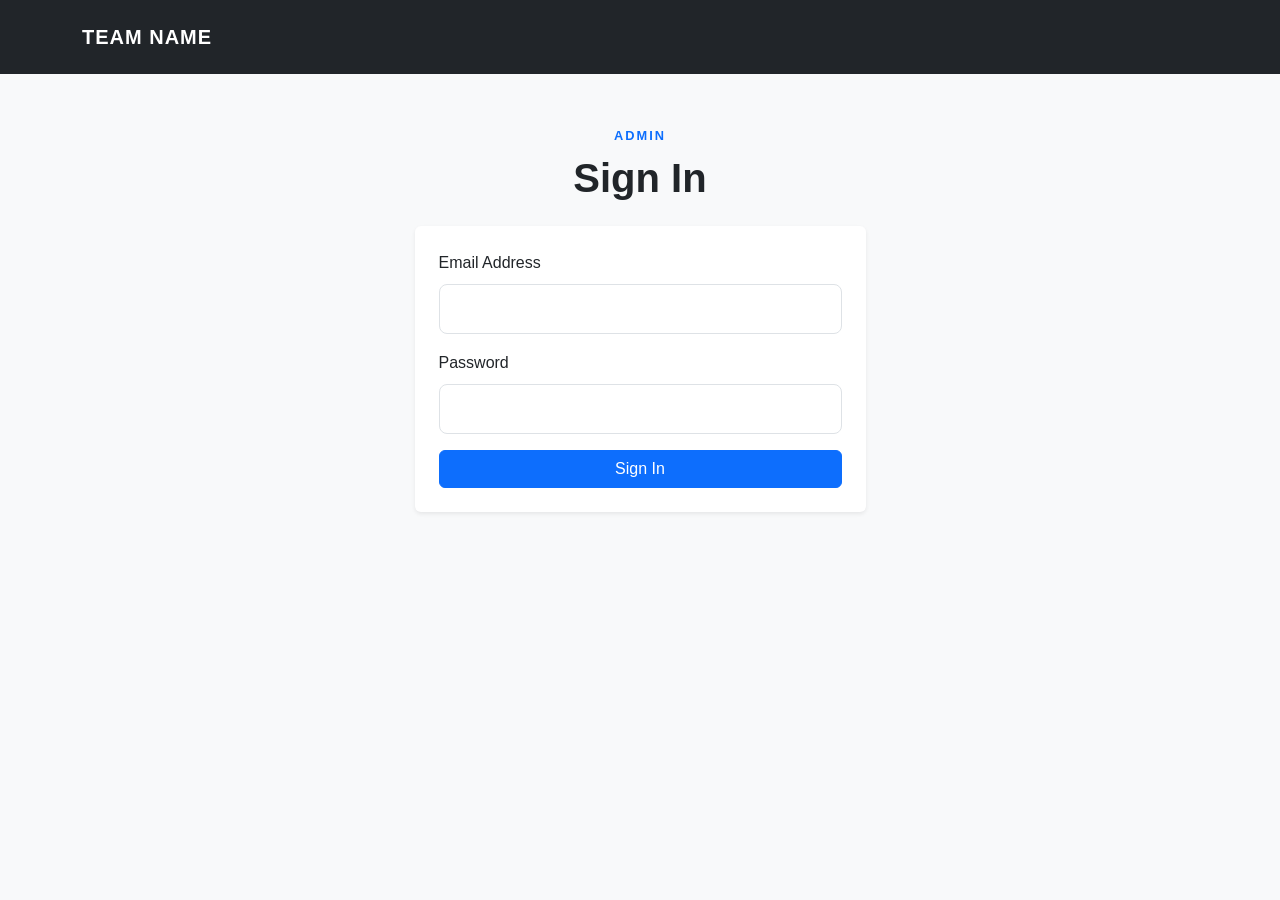
==== admin.html @ ac484128 "Connect the join form to the database and add admin login to review submissions. Co-authored-by: Cur" ====
<!DOCTYPE html>
<html lang="en">
<head>
  <meta charset="UTF-8">
  <meta name="viewport" content="width=device-width, initial-scale=1.0">
  <meta name="robots" content="noindex, nofollow">

  <title>Admin | Team Website</title>

  <!-- Bootstrap -->
  <link
    href="https://cdn.jsdelivr.net/npm/bootstrap@5.3.8/dist/css/bootstrap.min.css"
    rel="stylesheet"
    integrity="sha384-sRIl4kxILFvY47J16cr9ZwB07vP4J8+LH7qKQnuqkuIAvNWLzeN8tE5YBujZqJLB"
    crossorigin="anonymous"
  >

  <!--CSS-->
  <link rel="stylesheet" href="style.css">
</head>

<body class="bg-light">

<!--NAVBAR-->
<nav class="navbar navbar-dark bg-dark">
  <div class="container">

    <a class="navbar-brand fw-bold" href="/">TEAM NAME</a>

    <div id="adminNavInfo" class="d-none">
      <span id="adminEmail" class="text-white-50 me-3 small"></span>
      <button id="logoutButton" class="btn btn-outline-light btn-sm">
        Log Out
      </button>
    </div>

  </div>
</nav>


<!--LOGIN-->
<section id="loginSection" class="py-5 d-none">

  <div class="container">

    <div class="row justify-content-center">

      <div class="col-md-6 col-lg-5">

        <div class="section-heading text-center mb-4">
          <span class="section-label">ADMIN</span>
          <h2>Sign In</h2>
        </div>

        <div class="card shadow-sm border-0">

          <div class="card-body p-4">

            <form id="loginForm">

              <div class="mb-3">
                <label for="loginEmail" class="form-label">Email Address</label>
                <input type="email" class="form-control" id="loginEmail" autocomplete="username" required>
              </div>

              <div class="mb-3">
                <label for="loginPassword" class="form-label">Password</label>
                <input type="password" class="form-control" id="loginPassword" autocomplete="current-password" required>
              </div>

              <button type="submit" class="btn btn-primary w-100">
                Sign In
              </button>

            </form>

            <div id="loginError" class="alert alert-danger mt-3 mb-0 d-none" role="alert"></div>

          </div>

        </div>

      </div>

    </div>

  </div>

</section>


<!--SUBMISSIONS-->
<section id="submissionsSection" class="py-5 d-none">

  <div class="container">

    <div class="section-heading text-center mb-4">
      <span class="section-label">RECRUITMENT</span>
      <h2>Join Form Submissions</h2>
      <p id="submissionCount" class="lead mb-0"></p>
    </div>

    <div id="submissionsError" class="alert alert-danger d-none" role="alert"></div>

    <div class="card shadow-sm border-0">
      <div class="table-responsive">
        <table class="table table-hover align-middle mb-0">
          <thead class="table-dark">
            <tr>
              <th scope="col">Submitted</th>
              <th scope="col">Full Name</th>
              <th scope="col">Email</th>
              <th scope="col">Position / Role</th>
              <th scope="col">Experience</th>
              <th scope="col">Comments</th>
              <th scope="col"></th>
            </tr>
          </thead>
          <tbody id="submissionsBody"></tbody>
        </table>
      </div>
    </div>

    <nav class="d-flex justify-content-center align-items-center gap-3 mt-4">
      <button id="prevPage" class="btn btn-outline-primary" disabled>Previous</button>
      <span id="pageInfo" class="small text-muted"></span>
      <button id="nextPage" class="btn btn-outline-primary" disabled>Next</button>
    </nav>

  </div>

</section>


<!--Custom JavaScript -->
<script src="admin.js"></script>

</body>
</html>
---- style.css ----
/*GENERAL*/

html {
  scroll-behavior: smooth;
}

body {
  font-family: Arial, Helvetica, sans-serif;
  color: #212529;
  line-height: 1.6;
}

section {
  scroll-margin-top: 70px;
}

a {
  text-decoration: none;
}


/*NAVBAR*/

.navbar {
  padding: 1rem 0;
}

.navbar-brand {
  letter-spacing: 1px;
}

.nav-link {
  margin-left: 0.5rem;
  transition: 0.2s ease;
}

.nav-link:hover {
  color: #ffc107 !important;
}


/* HERO*/

.hero-section {
  min-height: 650px;

  background-image:
    linear-gradient(
      rgba(0, 0, 0, 0.55),
      rgba(0, 0, 0, 0.65)
    ),
    url("https://images.unsplash.com/photo-1461896836934-ffe607ba8211?auto=format&fit=crop&w=1800&q=80");

  background-size: cover;
  background-position: center;

  display: flex;
  align-items: center;
  justify-content: center;

  position: relative;
}

.hero-content {
  position: relative;
  z-index: 2;
  max-width: 850px;
}

.hero-section h1 {
  text-shadow: 0 3px 10px rgba(0, 0, 0, 0.5);
}

.hero-section .lead {
  font-size: 1.4rem;
}

.hero-buttons .btn {
  margin-bottom: 0.5rem;
}


/*SECTION HEADINGS*/

.section-heading h2 {
  font-size: 2.5rem;
  font-weight: 700;
  margin-bottom: 1rem;
}

.section-label {
  display: inline-block;
  color: #0d6efd;
  font-size: 0.8rem;
  font-weight: 700;
  letter-spacing: 2px;
  margin-bottom: 0.5rem;
}


/*INFO CARDS*/

.info-card {
  background: white;
  border-radius: 15px;
  padding: 2rem;
  height: 100%;

  box-shadow: 0 5px 20px rgba(0, 0, 0, 0.07);

  transition:
    transform 0.2s ease,
    box-shadow 0.2s ease;
}

.info-card:hover {
  transform: translateY(-5px);

  box-shadow:
    0 10px 30px rgba(0, 0, 0, 0.12);
}

.info-icon {
  font-size: 3rem;
  margin-bottom: 1rem;
}


/*NEXT EVENT*/

.next-event-card {
  background: #0d6efd;
  color: white;

  border-radius: 20px;

  padding: 3rem;

  text-align: center;

  box-shadow: 0 10px 30px rgba(13, 110, 253, 0.25);
}

.next-event-card h3 {
  font-size: 2rem;
  margin-bottom: 1rem;
}

.next-event-date {
  font-size: 1.3rem;
  font-weight: 700;
}

.next-event-location {
  opacity: 0.9;
}


/*SCHEDULE*/

.schedule-card {
  height: 100%;

  border: 1px solid #e5e5e5;

  border-radius: 15px;

  padding: 1.5rem;

  background: white;

  transition:
    transform 0.2s ease,
    box-shadow 0.2s ease;
}

.schedule-card:hover {
  transform: translateY(-4px);

  box-shadow:
    0 8px 25px rgba(0, 0, 0, 0.1);
}

.schedule-card.cancelled {
  border: 2px solid #dc3545;
  background: #fff5f5;
}

.schedule-type {
  font-size: 0.75rem;
  font-weight: 700;

  letter-spacing: 1px;

  text-transform: uppercase;

  margin-bottom: 0.5rem;
}

.schedule-date {
  font-size: 1.4rem;
  font-weight: 700;
}

.schedule-location {
  color: #6c757d;
}

.result {
  font-weight: 700;
}


/*FILTER BUTTONS*/

.schedule-filter {
  margin: 0.25rem;
}

.schedule-filter.active {
  background-color: #0d6efd;
  color: white;
}


/*TIMELINE*/

.timeline {
  max-width: 850px;
  margin: 0 auto;

  position: relative;
}

.timeline::before {
  content: "";

  position: absolute;

  left: 80px;

  top: 0;
  bottom: 0;

  width: 3px;

  background: #0d6efd;
}

.timeline-item {
  position: relative;

  display: grid;

  grid-template-columns: 140px 1fr;

  gap: 2rem;

  margin-bottom: 3rem;
}

.timeline-year {
  font-size: 1.4rem;

  font-weight: 700;

  color: #0d6efd;

  text-align: right;
}

.timeline-content {
  background: white;

  padding: 1.5rem;

  border-radius: 12px;

  box-shadow: 0 5px 20px rgba(0, 0, 0, 0.07);
}


/*ROSTER*/

.person-card {
  height: 100%;

  padding: 2rem;

  border-radius: 15px;

  background: white;

  box-shadow: 0 5px 20px rgba(0, 0, 0, 0.08);

  transition: transform 0.2s ease;
}

.person-card:hover {
  transform: translateY(-5px);
}

.person-avatar {
  width: 100px;
  height: 100px;

  margin: 0 auto 1.5rem;

  display: flex;
  align-items: center;
  justify-content: center;

  border-radius: 50%;

  background: #e9f2ff;

  font-size: 3rem;
}


/*MEDIA*/

.media-card {
  background: white;

  border-radius: 15px;

  padding: 3rem;

  text-align: center;

  height: 100%;

  box-shadow: 0 5px 20px rgba(0, 0, 0, 0.07);

  transition: transform 0.2s ease;
}

.media-card:hover {
  transform: translateY(-5px);
}

.media-icon {
  font-size: 4rem;

  margin-bottom: 1rem;
}


/*CONTACT*/

.contact-buttons .btn {
  margin-bottom: 0.5rem;
}


/*FOOTER*/

footer {
  margin-top: 0;
}

.footer-link {
  color: white;

  margin-left: 1rem;

  transition: color 0.2s ease;
}

.footer-link:hover {
  color: #ffc107;
}


/*FORM*/

.form-control,
.form-select {
  padding: 0.75rem;

  border-radius: 8px;
}

.form-control:focus,
.form-select:focus {
  border-color: #0d6efd;

  box-shadow:
    0 0 0 0.2rem rgba(13, 110, 253, 0.15);
}


/*MOBILE*/

@media (max-width: 768px) {

  .hero-section {
    min-height: 550px;
  }

  .hero-section h1 {
    font-size: 2.8rem;
  }

  .hero-section .lead {
    font-size: 1.1rem;
  }

  .section-heading h2 {
    font-size: 2rem;
  }

  .next-event-card {
    padding: 2rem 1.25rem;
  }

  .timeline::before {
    left: 20px;
  }

  .timeline-item {
    display: block;

    padding-left: 55px;

    margin-bottom: 2rem;
  }

  .timeline-year {
    text-align: left;

    margin-bottom: 0.75rem;
  }

  .timeline-content {
    padding: 1.25rem;
  }

  .footer-link {
    margin-left: 0;
    margin-right: 1rem;
  }

}


/*SMALL PHONES*/

@media (max-width: 576px) {

  .hero-section {
    min-height: 500px;
  }

  .hero-section h1 {
    font-size: 2.3rem;
  }

  .hero-buttons .btn {
    width: 100%;
  }

  .info-card,
  .media-card {
    padding: 1.5rem;
  }

}
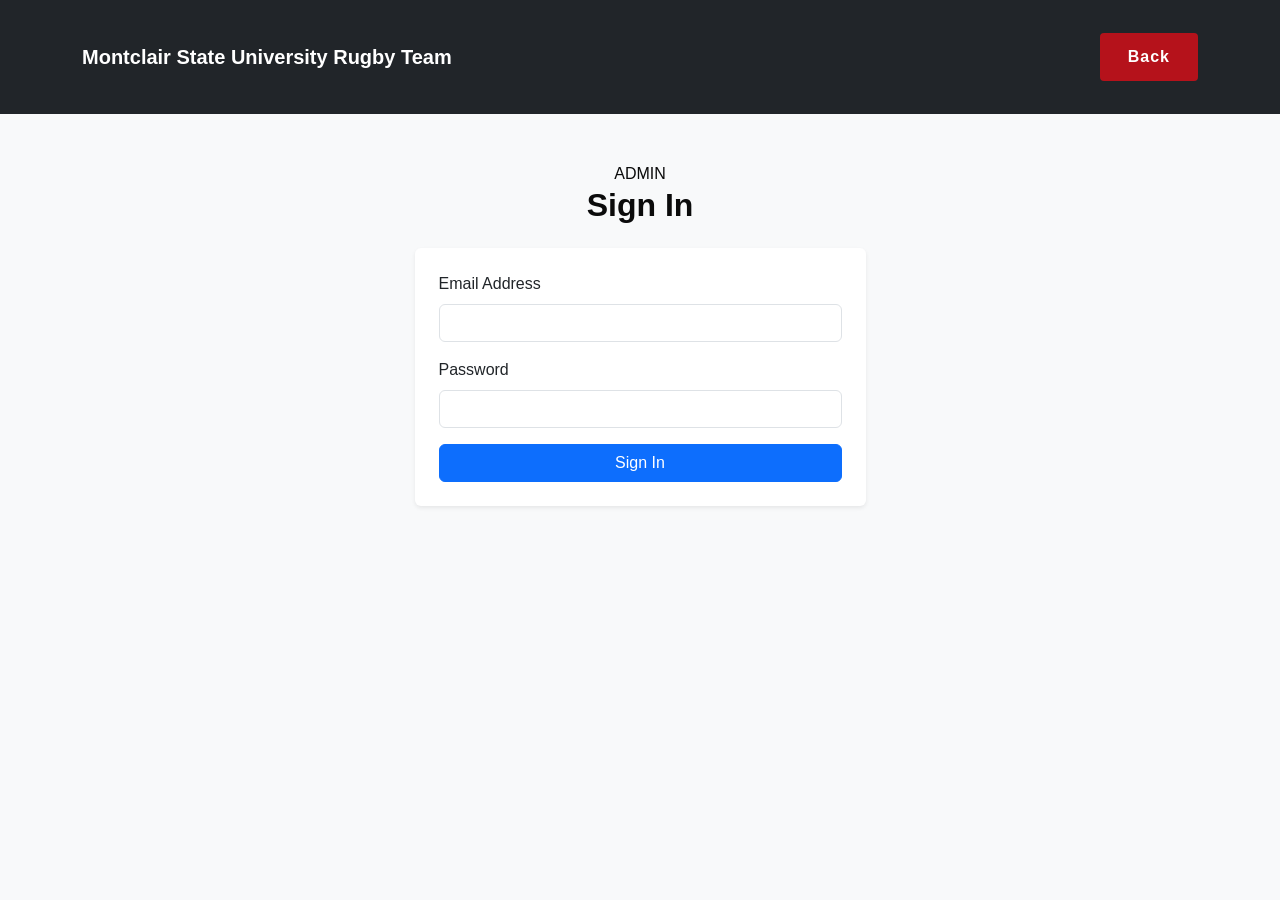
==== commit d2580d89: "Brand the site as Montclair State Rugby and add admin schedule, staff, and season records. Co-author" ====
--- a/admin.html
+++ b/admin.html
@@ -5,7 +5,9 @@
   <meta name="viewport" content="width=device-width, initial-scale=1.0">
   <meta name="robots" content="noindex, nofollow">
 
-  <title>Admin | Team Website</title>
+  <title>Admin | Montclair State University Rugby Team</title>
+
+  <meta name="csrf-token" content="{{ csrf_token() }}">
 
   <!-- Bootstrap -->
   <link
@@ -22,16 +24,26 @@
 <body class="bg-light">
 
 <!--NAVBAR-->
-<nav class="navbar navbar-dark bg-dark">
+<nav class="navbar navbar-expand-lg navbar-dark bg-dark admin-navbar">
   <div class="container">
 
-    <a class="navbar-brand fw-bold" href="/">TEAM NAME</a>
-
-    <div id="adminNavInfo" class="d-none">
-      <span id="adminEmail" class="text-white-50 me-3 small"></span>
-      <button id="logoutButton" class="btn btn-outline-light btn-sm">
-        Log Out
-      </button>
+    <a class="navbar-brand fw-bold" href="/">Montclair State University Rugby Team</a>
+
+    <div class="ms-auto d-flex align-items-center flex-wrap justify-content-end">
+      <a id="backHomeButton" class="nav-link admin-back-btn d-none" href="/">
+        Back
+      </a>
+
+      <div id="adminNavInfo" class="d-none d-flex align-items-center flex-wrap">
+        <a class="nav-link" href="#admin-schedule">Schedule</a>
+        <a class="nav-link" href="#admin-season-records">Season Records</a>
+        <a class="nav-link" href="#admin-staff">Staff</a>
+        <a class="nav-link" href="#admin-submissions">Join Form Submissions</a>
+        <span id="adminEmail" class="nav-link admin-email"></span>
+        <button id="logoutButton" class="nav-link border-0 bg-transparent" type="button">
+          Log Out
+        </button>
+      </div>
     </div>
 
   </div>
@@ -89,47 +101,286 @@
 </section>
 
 
-<!--SUBMISSIONS-->
-<section id="submissionsSection" class="py-5 d-none">
-
-  <div class="container">
-
-    <div class="section-heading text-center mb-4">
-      <span class="section-label">RECRUITMENT</span>
-      <h2>Join Form Submissions</h2>
-      <p id="submissionCount" class="lead mb-0"></p>
-    </div>
-
-    <div id="submissionsError" class="alert alert-danger d-none" role="alert"></div>
-
-    <div class="card shadow-sm border-0">
-      <div class="table-responsive">
-        <table class="table table-hover align-middle mb-0">
-          <thead class="table-dark">
-            <tr>
-              <th scope="col">Submitted</th>
-              <th scope="col">Full Name</th>
-              <th scope="col">Email</th>
-              <th scope="col">Position / Role</th>
-              <th scope="col">Experience</th>
-              <th scope="col">Comments</th>
-              <th scope="col"></th>
-            </tr>
-          </thead>
-          <tbody id="submissionsBody"></tbody>
-        </table>
-      </div>
-    </div>
-
-    <nav class="d-flex justify-content-center align-items-center gap-3 mt-4">
-      <button id="prevPage" class="btn btn-outline-primary" disabled>Previous</button>
-      <span id="pageInfo" class="small text-muted"></span>
-      <button id="nextPage" class="btn btn-outline-primary" disabled>Next</button>
-    </nav>
-
-  </div>
-
-</section>
+<!--ADMIN DASHBOARD-->
+<div id="adminDashboard" class="d-none">
+
+  <!--SCHEDULE-->
+  <section id="admin-schedule" class="py-5">
+
+    <div class="container">
+
+      <div class="section-heading text-center mb-4">
+        <span class="section-label">TEAM</span>
+        <h2>Schedule</h2>
+        <p class="lead mb-0">Add practices and games for the welcome page.</p>
+      </div>
+
+      <div id="eventsError" class="alert alert-danger d-none" role="alert"></div>
+      <div id="eventsSuccess" class="alert alert-success d-none" role="alert"></div>
+
+      <div class="card shadow-sm border-0 mb-4">
+        <div class="card-body p-4">
+          <h3 class="h5 mb-3" id="eventFormTitle">Add Event</h3>
+          <form id="eventForm">
+            <input type="hidden" id="eventId" value="">
+
+            <div class="row g-3">
+              <div class="col-md-4">
+                <label for="eventType" class="form-label">Type</label>
+                <select class="form-select" id="eventType" required>
+                  <option value="game">Game</option>
+                  <option value="practice">Practice</option>
+                </select>
+              </div>
+
+              <div class="col-md-4" id="homeAwayGroup">
+                <label for="eventHomeAway" class="form-label">Home / Away</label>
+                <select class="form-select" id="eventHomeAway">
+                  <option value="home">Home</option>
+                  <option value="away">Away</option>
+                </select>
+              </div>
+
+              <div class="col-md-4">
+                <label for="eventStatus" class="form-label">Status</label>
+                <select class="form-select" id="eventStatus" required>
+                  <option value="scheduled">Scheduled</option>
+                  <option value="cancelled">Cancelled</option>
+                  <option value="postponed">Postponed</option>
+                </select>
+              </div>
+
+              <div class="col-md-6">
+                <label for="eventOpponent" class="form-label" id="eventOpponentLabel">Opposing Team</label>
+                <input type="text" class="form-control" id="eventOpponent" maxlength="100">
+              </div>
+
+              <div class="col-md-6">
+                <label for="eventLocation" class="form-label">Location (optional)</label>
+                <input type="text" class="form-control" id="eventLocation" maxlength="150">
+              </div>
+
+              <div class="col-md-6">
+                <label for="eventDate" class="form-label">Date</label>
+                <input type="date" class="form-control" id="eventDate" required>
+              </div>
+
+              <div class="col-md-6">
+                <label for="eventTime" class="form-label">Time</label>
+                <input type="time" class="form-control" id="eventTime" required>
+              </div>
+            </div>
+
+            <div class="d-flex gap-2 mt-4">
+              <button type="submit" class="btn btn-primary" id="eventSubmitButton">Add Event</button>
+              <button type="button" class="btn btn-outline-secondary d-none" id="eventCancelEdit">Cancel Edit</button>
+            </div>
+          </form>
+        </div>
+      </div>
+
+      <div class="card shadow-sm border-0">
+        <div class="table-responsive">
+          <table class="table table-hover align-middle mb-0">
+            <thead class="table-dark">
+              <tr>
+                <th scope="col">Date</th>
+                <th scope="col">Time</th>
+                <th scope="col">Type</th>
+                <th scope="col">Team / Session</th>
+                <th scope="col">Home/Away</th>
+                <th scope="col">Status</th>
+                <th scope="col">Location</th>
+                <th scope="col"></th>
+              </tr>
+            </thead>
+            <tbody id="eventsBody"></tbody>
+          </table>
+        </div>
+      </div>
+
+    </div>
+
+  </section>
+
+
+  <!--SEASON RECORDS-->
+  <section id="admin-season-records" class="py-5 bg-light">
+
+    <div class="container">
+
+      <div class="section-heading text-center mb-4">
+        <span class="section-label">RESULTS</span>
+        <h2>Season Records</h2>
+        <p class="lead mb-0">Track wins and losses by season. The current season appears under Schedule on the home page.</p>
+      </div>
+
+      <div id="seasonRecordsError" class="alert alert-danger d-none" role="alert"></div>
+      <div id="seasonRecordsSuccess" class="alert alert-success d-none" role="alert"></div>
+
+      <div class="card shadow-sm border-0 mb-4">
+        <div class="card-body p-4">
+          <h3 class="h5 mb-3" id="seasonRecordFormTitle">Add Season Record</h3>
+          <form id="seasonRecordForm">
+            <input type="hidden" id="seasonRecordId" value="">
+            <div class="row g-3">
+              <div class="col-md-4">
+                <label for="seasonLabel" class="form-label">Season</label>
+                <select class="form-select" id="seasonLabel" required>
+                </select>
+              </div>
+              <div class="col-md-4">
+                <label for="seasonWins" class="form-label">Wins</label>
+                <input type="number" class="form-control" id="seasonWins" min="0" step="1" required>
+              </div>
+              <div class="col-md-4">
+                <label for="seasonLosses" class="form-label">Losses</label>
+                <input type="number" class="form-control" id="seasonLosses" min="0" step="1" required>
+              </div>
+            </div>
+            <div class="d-flex gap-2 mt-4">
+              <button type="submit" class="btn btn-primary" id="seasonRecordSubmitButton">Add Season Record</button>
+              <button type="button" class="btn btn-outline-secondary d-none" id="seasonRecordCancelEdit">Cancel Edit</button>
+            </div>
+          </form>
+        </div>
+      </div>
+
+      <div class="card shadow-sm border-0">
+        <div class="table-responsive">
+          <table class="table table-hover align-middle mb-0">
+            <thead class="table-dark">
+              <tr>
+                <th scope="col">Season</th>
+                <th scope="col">Wins</th>
+                <th scope="col">Losses</th>
+                <th scope="col"></th>
+              </tr>
+            </thead>
+            <tbody id="seasonRecordsBody"></tbody>
+          </table>
+        </div>
+      </div>
+
+    </div>
+
+  </section>
+
+
+  <!--STAFF-->
+  <section id="admin-staff" class="py-5 bg-white">
+
+    <div class="container">
+
+      <div class="section-heading text-center mb-4">
+        <span class="section-label">LEADERSHIP</span>
+        <h2>Staff</h2>
+        <p class="lead mb-0">Update the president, coach, and captain shown on the site.</p>
+      </div>
+
+      <div class="row g-4">
+
+        <div class="col-md-4">
+          <div class="card shadow-sm border-0 h-100">
+            <div class="card-body p-4">
+              <h3 class="h5 mb-3">President</h3>
+              <form id="presidentForm">
+                <div class="mb-3">
+                  <label for="presidentName" class="form-label">Name</label>
+                  <input type="text" class="form-control" id="presidentName" maxlength="100">
+                </div>
+                <button type="submit" class="btn btn-primary">Save President</button>
+              </form>
+              <div id="presidentError" class="alert alert-danger mt-3 mb-0 d-none" role="alert"></div>
+              <div id="presidentSuccess" class="alert alert-success mt-3 mb-0 d-none" role="alert"></div>
+            </div>
+          </div>
+        </div>
+
+        <div class="col-md-4">
+          <div class="card shadow-sm border-0 h-100">
+            <div class="card-body p-4">
+              <h3 class="h5 mb-3">Coach</h3>
+              <form id="coachForm">
+                <div class="mb-3">
+                  <label for="coachName" class="form-label">Name</label>
+                  <input type="text" class="form-control" id="coachName" maxlength="100">
+                </div>
+                <button type="submit" class="btn btn-primary">Save Coach</button>
+              </form>
+              <div id="coachError" class="alert alert-danger mt-3 mb-0 d-none" role="alert"></div>
+              <div id="coachSuccess" class="alert alert-success mt-3 mb-0 d-none" role="alert"></div>
+            </div>
+          </div>
+        </div>
+
+        <div class="col-md-4">
+          <div class="card shadow-sm border-0 h-100">
+            <div class="card-body p-4">
+              <h3 class="h5 mb-3">Captain</h3>
+              <form id="captainForm">
+                <div class="mb-3">
+                  <label for="captainName" class="form-label">Name</label>
+                  <input type="text" class="form-control" id="captainName" maxlength="100">
+                </div>
+                <button type="submit" class="btn btn-primary">Save Captain</button>
+              </form>
+              <div id="captainError" class="alert alert-danger mt-3 mb-0 d-none" role="alert"></div>
+              <div id="captainSuccess" class="alert alert-success mt-3 mb-0 d-none" role="alert"></div>
+            </div>
+          </div>
+        </div>
+
+      </div>
+
+    </div>
+
+  </section>
+
+
+  <!--SUBMISSIONS-->
+  <section id="admin-submissions" class="py-5">
+
+    <div class="container">
+
+      <div class="section-heading text-center mb-4">
+        <span class="section-label">RECRUITMENT</span>
+        <h2>Join Form Submissions</h2>
+        <p id="submissionCount" class="lead mb-0"></p>
+      </div>
+
+      <div id="submissionsError" class="alert alert-danger d-none" role="alert"></div>
+
+      <div class="card shadow-sm border-0">
+        <div class="table-responsive">
+          <table class="table table-hover align-middle mb-0">
+            <thead class="table-dark">
+              <tr>
+                <th scope="col">Submitted</th>
+                <th scope="col">Full Name</th>
+                <th scope="col">Email</th>
+                <th scope="col">Position / Role</th>
+                <th scope="col">Experience</th>
+                <th scope="col">Comments</th>
+                <th scope="col"></th>
+              </tr>
+            </thead>
+            <tbody id="submissionsBody"></tbody>
+          </table>
+        </div>
+      </div>
+
+      <nav class="d-flex justify-content-center align-items-center gap-3 mt-4">
+        <button id="prevPage" class="btn btn-outline-primary" disabled>Previous</button>
+        <span id="pageInfo" class="small text-muted"></span>
+        <button id="nextPage" class="btn btn-outline-primary" disabled>Next</button>
+      </nav>
+
+    </div>
+
+  </section>
+
+</div>
 
 
 <!--Custom JavaScript -->
--- a/style.css
+++ b/style.css
@@ -1,469 +1,1487 @@
-/*GENERAL*/
-
-html {
-  scroll-behavior: smooth;
-}
-
-body {
-  font-family: Arial, Helvetica, sans-serif;
-  color: #212529;
-  line-height: 1.6;
-}
-
-section {
-  scroll-margin-top: 70px;
-}
-
-a {
-  text-decoration: none;
-}
-
-
-/*NAVBAR*/
-
-.navbar {
-  padding: 1rem 0;
-}
-
-.navbar-brand {
-  letter-spacing: 1px;
-}
-
-.nav-link {
-  margin-left: 0.5rem;
-  transition: 0.2s ease;
-}
-
-.nav-link:hover {
-  color: #ffc107 !important;
-}
-
-
-/* HERO*/
-
-.hero-section {
-  min-height: 650px;
-
-  background-image:
-    linear-gradient(
-      rgba(0, 0, 0, 0.55),
-      rgba(0, 0, 0, 0.65)
-    ),
-    url("https://images.unsplash.com/photo-1461896836934-ffe607ba8211?auto=format&fit=crop&w=1800&q=80");
-
-  background-size: cover;
-  background-position: center;
-
-  display: flex;
-  align-items: center;
-  justify-content: center;
-
-  position: relative;
-}
-
-.hero-content {
-  position: relative;
-  z-index: 2;
-  max-width: 850px;
-}
-
-.hero-section h1 {
-  text-shadow: 0 3px 10px rgba(0, 0, 0, 0.5);
-}
-
-.hero-section .lead {
-  font-size: 1.4rem;
-}
-
-.hero-buttons .btn {
-  margin-bottom: 0.5rem;
-}
-
-
-/*SECTION HEADINGS*/
-
-.section-heading h2 {
-  font-size: 2.5rem;
-  font-weight: 700;
-  margin-bottom: 1rem;
-}
-
-.section-label {
-  display: inline-block;
-  color: #0d6efd;
-  font-size: 0.8rem;
-  font-weight: 700;
-  letter-spacing: 2px;
-  margin-bottom: 0.5rem;
-}
-
-
-/*INFO CARDS*/
-
-.info-card {
-  background: white;
-  border-radius: 15px;
-  padding: 2rem;
-  height: 100%;
-
-  box-shadow: 0 5px 20px rgba(0, 0, 0, 0.07);
-
-  transition:
-    transform 0.2s ease,
-    box-shadow 0.2s ease;
-}
-
-.info-card:hover {
-  transform: translateY(-5px);
-
-  box-shadow:
-    0 10px 30px rgba(0, 0, 0, 0.12);
-}
-
-.info-icon {
-  font-size: 3rem;
-  margin-bottom: 1rem;
-}
-
-
-/*NEXT EVENT*/
-
-.next-event-card {
-  background: #0d6efd;
-  color: white;
-
-  border-radius: 20px;
-
-  padding: 3rem;
-
-  text-align: center;
-
-  box-shadow: 0 10px 30px rgba(13, 110, 253, 0.25);
-}
-
-.next-event-card h3 {
-  font-size: 2rem;
-  margin-bottom: 1rem;
-}
-
-.next-event-date {
-  font-size: 1.3rem;
-  font-weight: 700;
-}
-
-.next-event-location {
-  opacity: 0.9;
-}
-
-
-/*SCHEDULE*/
-
-.schedule-card {
-  height: 100%;
-
-  border: 1px solid #e5e5e5;
-
-  border-radius: 15px;
-
-  padding: 1.5rem;
-
-  background: white;
-
-  transition:
-    transform 0.2s ease,
-    box-shadow 0.2s ease;
-}
-
-.schedule-card:hover {
-  transform: translateY(-4px);
-
-  box-shadow:
-    0 8px 25px rgba(0, 0, 0, 0.1);
-}
-
-.schedule-card.cancelled {
-  border: 2px solid #dc3545;
-  background: #fff5f5;
-}
-
-.schedule-type {
-  font-size: 0.75rem;
-  font-weight: 700;
-
-  letter-spacing: 1px;
-
-  text-transform: uppercase;
-
-  margin-bottom: 0.5rem;
-}
-
-.schedule-date {
-  font-size: 1.4rem;
-  font-weight: 700;
-}
-
-.schedule-location {
-  color: #6c757d;
-}
-
-.result {
-  font-weight: 700;
-}
-
-
-/*FILTER BUTTONS*/
-
-.schedule-filter {
-  margin: 0.25rem;
-}
-
-.schedule-filter.active {
-  background-color: #0d6efd;
-  color: white;
-}
-
-
-/*TIMELINE*/
-
-.timeline {
-  max-width: 850px;
-  margin: 0 auto;
-
-  position: relative;
-}
-
-.timeline::before {
-  content: "";
-
-  position: absolute;
-
-  left: 80px;
-
-  top: 0;
-  bottom: 0;
-
-  width: 3px;
-
-  background: #0d6efd;
-}
-
-.timeline-item {
-  position: relative;
-
-  display: grid;
-
-  grid-template-columns: 140px 1fr;
-
-  gap: 2rem;
-
-  margin-bottom: 3rem;
-}
-
-.timeline-year {
-  font-size: 1.4rem;
-
-  font-weight: 700;
-
-  color: #0d6efd;
-
-  text-align: right;
-}
-
-.timeline-content {
-  background: white;
-
-  padding: 1.5rem;
-
-  border-radius: 12px;
-
-  box-shadow: 0 5px 20px rgba(0, 0, 0, 0.07);
-}
-
-
-/*ROSTER*/
-
-.person-card {
-  height: 100%;
-
-  padding: 2rem;
-
-  border-radius: 15px;
-
-  background: white;
-
-  box-shadow: 0 5px 20px rgba(0, 0, 0, 0.08);
-
-  transition: transform 0.2s ease;
-}
-
-.person-card:hover {
-  transform: translateY(-5px);
-}
-
-.person-avatar {
-  width: 100px;
-  height: 100px;
-
-  margin: 0 auto 1.5rem;
-
-  display: flex;
-  align-items: center;
-  justify-content: center;
-
-  border-radius: 50%;
-
-  background: #e9f2ff;
-
-  font-size: 3rem;
-}
-
-
-/*MEDIA*/
-
-.media-card {
-  background: white;
-
-  border-radius: 15px;
-
-  padding: 3rem;
-
-  text-align: center;
-
-  height: 100%;
-
-  box-shadow: 0 5px 20px rgba(0, 0, 0, 0.07);
-
-  transition: transform 0.2s ease;
-}
-
-.media-card:hover {
-  transform: translateY(-5px);
-}
-
-.media-icon {
-  font-size: 4rem;
-
-  margin-bottom: 1rem;
-}
-
-
-/*CONTACT*/
-
-.contact-buttons .btn {
-  margin-bottom: 0.5rem;
-}
-
-
-/*FOOTER*/
-
-footer {
-  margin-top: 0;
-}
-
-.footer-link {
-  color: white;
-
-  margin-left: 1rem;
-
-  transition: color 0.2s ease;
-}
-
-.footer-link:hover {
-  color: #ffc107;
-}
-
-
-/*FORM*/
-
-.form-control,
-.form-select {
-  padding: 0.75rem;
-
-  border-radius: 8px;
-}
-
-.form-control:focus,
-.form-select:focus {
-  border-color: #0d6efd;
-
-  box-shadow:
-    0 0 0 0.2rem rgba(13, 110, 253, 0.15);
-}
-
-
-/*MOBILE*/
-
-@media (max-width: 768px) {
-
-  .hero-section {
-    min-height: 550px;
-  }
-
-  .hero-section h1 {
-    font-size: 2.8rem;
-  }
-
-  .hero-section .lead {
-    font-size: 1.1rem;
-  }
-
-  .section-heading h2 {
-    font-size: 2rem;
-  }
-
-  .next-event-card {
-    padding: 2rem 1.25rem;
-  }
-
-  .timeline::before {
-    left: 20px;
-  }
-
-  .timeline-item {
-    display: block;
-
-    padding-left: 55px;
-
-    margin-bottom: 2rem;
-  }
-
-  .timeline-year {
-    text-align: left;
-
-    margin-bottom: 0.75rem;
-  }
-
-  .timeline-content {
-    padding: 1.25rem;
-  }
-
-  .footer-link {
-    margin-left: 0;
-    margin-right: 1rem;
-  }
-
-}
-
-
-/*SMALL PHONES*/
-
-@media (max-width: 576px) {
-
-  .hero-section {
-    min-height: 500px;
-  }
-
-  .hero-section h1 {
-    font-size: 2.3rem;
-  }
-
-  .hero-buttons .btn {
-    width: 100%;
-  }
-
-  .info-card,
-  .media-card {
-    padding: 1.5rem;
-  }
-
-}+/* =====================================================
+   MSU RUGBY CLUB BRANDING
+===================================================== */
+
+:root {
+
+  --team-primary: #b5121b;
+  --team-primary-dark: #800c13;
+  --team-secondary: #111111;
+
+  --team-light: #f4f4f4;
+  --team-gray: #777777;
+
+  --white: #ffffff;
+  --black: #0b0b0b;
+
+}
+
+
+/* =====================================================
+   GENERAL
+===================================================== */
+
+html {
+  scroll-behavior: smooth;
+}
+
+body {
+  margin: 0;
+
+  font-family: "Inter", sans-serif;
+
+  color: var(--black);
+
+  background: var(--white);
+}
+
+h1,
+h2,
+h3,
+h4,
+h5,
+.navbar-brand,
+.btn,
+.section-kicker,
+.match-heading,
+.news-date,
+.schedule-filter,
+.stat,
+.hero-label {
+  font-family: "Barlow Condensed", sans-serif;
+}
+
+h1,
+h2,
+h3,
+h4 {
+  font-weight: 800;
+}
+
+section {
+  scroll-margin-top: 90px;
+}
+
+a {
+  text-decoration: none;
+}
+
+
+/* =====================================================
+   TOP BAR
+===================================================== */
+
+.top-bar {
+  background: var(--black);
+
+  color: white;
+
+  padding: 8px 0;
+
+  font-size: 0.75rem;
+
+  letter-spacing: 1px;
+
+  text-transform: uppercase;
+}
+
+.top-links a {
+  color: #ccc;
+
+  margin-left: 20px;
+
+  transition: color 0.2s ease;
+}
+
+.top-links a:hover {
+  color: white;
+}
+
+
+/* =====================================================
+   NAVBAR
+===================================================== */
+
+.main-navbar {
+  background: white;
+
+  border-bottom: 4px solid var(--team-primary);
+
+  padding: 0;
+
+  z-index: 1000;
+}
+
+.navbar-brand {
+  display: flex;
+
+  align-items: center;
+
+  gap: 12px;
+
+  color: #ffffff !important;
+
+  padding: 12px 0;
+}
+
+.logo-placeholder {
+  width: 55px;
+  height: 55px;
+
+  display: flex;
+  align-items: center;
+  justify-content: center;
+
+  background: var(--team-primary);
+
+  color: white;
+
+  font-size: 0.7rem;
+
+  font-weight: 800;
+
+  transform: skew(-8deg);
+}
+
+.brand-text {
+  display: flex;
+
+  flex-direction: column;
+
+  line-height: 1;
+}
+
+.brand-text span {
+  font-size: 1.5rem;
+
+  font-weight: 800;
+}
+
+.brand-text small {
+  font-size: 0.55rem;
+
+  letter-spacing: 2px;
+
+  margin-top: 5px;
+}
+
+.nav-link {
+  color: #ffffff !important;
+
+  font-family: "Barlow Condensed", sans-serif;
+
+  font-size: 1rem;
+
+  font-weight: 700;
+
+  letter-spacing: 1px;
+
+  padding: 25px 15px !important;
+
+  transition: 0.2s ease;
+}
+
+.nav-link:hover {
+  color: var(--team-primary) !important;
+}
+
+.join-nav {
+  background: var(--team-primary);
+
+  color: white !important;
+
+  padding-left: 22px !important;
+  padding-right: 22px !important;
+}
+
+.join-nav:hover {
+  background: var(--team-primary-dark);
+
+  color: white !important;
+}
+
+.navbar.navbar-dark.bg-dark {
+  min-height: 114px;
+
+  padding-top: 0;
+
+  padding-bottom: 0;
+}
+
+.admin-navbar .nav-link {
+  cursor: pointer;
+}
+
+.admin-navbar .admin-back-btn {
+  background: var(--team-primary);
+
+  border-radius: 4px;
+
+  margin: 12px 0 12px 10px;
+
+  padding: 12px 28px !important;
+
+  color: #ffffff !important;
+}
+
+.admin-navbar .admin-back-btn:hover {
+  background: var(--team-primary-dark);
+
+  color: #ffffff !important;
+}
+
+.admin-navbar .admin-email {
+  cursor: default;
+
+  opacity: 0.7;
+
+  pointer-events: none;
+}
+
+.admin-navbar .admin-email:hover {
+  color: #ffffff !important;
+}
+
+#admin-schedule,
+#admin-season-records,
+#admin-staff,
+#admin-submissions {
+  scroll-margin-top: 120px;
+}
+
+
+/* =====================================================
+   HERO
+===================================================== */
+
+.hero {
+  position: relative;
+
+  min-height: 680px;
+
+  display: flex;
+
+  align-items: center;
+
+  overflow: hidden;
+
+  background: var(--black);
+}
+
+.hero-image {
+  position: absolute;
+
+  inset: 0;
+
+  background-image:
+    url("https://images.unsplash.com/photo-1517649763962-0c623066013b?auto=format&fit=crop&w=2000&q=85");
+
+  background-size: cover;
+
+  background-position: center;
+
+  opacity: 0.8;
+}
+
+.hero-overlay {
+  position: absolute;
+
+  inset: 0;
+
+  background:
+    linear-gradient(
+      90deg,
+      rgba(0, 0, 0, 0.9),
+      rgba(0, 0, 0, 0.55),
+      rgba(0, 0, 0, 0.25)
+    );
+}
+
+.hero-content {
+  position: relative;
+
+  z-index: 2;
+
+  color: white;
+
+  padding-top: 70px;
+}
+
+.hero-label {
+  color: #ddd;
+
+  font-size: 1rem;
+
+  font-weight: 700;
+
+  letter-spacing: 4px;
+
+  margin-bottom: 15px;
+}
+
+.hero h1 {
+  font-size: clamp(4.5rem, 10vw, 9rem);
+
+  line-height: 0.8;
+
+  letter-spacing: -3px;
+
+  margin: 0 0 35px;
+}
+
+.hero h1 span {
+  color: var(--team-primary);
+}
+
+.hero p {
+  max-width: 600px;
+
+  font-size: 1.2rem;
+
+  color: #eee;
+
+  margin-bottom: 30px;
+}
+
+.hero-buttons .btn {
+  padding: 14px 30px;
+
+  font-family: "Barlow Condensed", sans-serif;
+
+  font-weight: 800;
+
+  letter-spacing: 1px;
+
+  margin-right: 8px;
+
+  margin-bottom: 8px;
+}
+
+.btn-team {
+  background: var(--team-primary);
+
+  color: white;
+
+  border: 2px solid var(--team-primary);
+
+  font-weight: 800;
+}
+
+.btn-team:hover {
+  background: var(--team-primary-dark);
+
+  border-color: var(--team-primary-dark);
+
+  color: white;
+}
+
+.hero-scroll {
+  position: absolute;
+
+  bottom: 25px;
+
+  right: 5%;
+
+  color: white;
+
+  font-family: "Barlow Condensed", sans-serif;
+
+  font-size: 0.8rem;
+
+  letter-spacing: 2px;
+
+  opacity: 0.7;
+}
+
+
+/* =====================================================
+   MATCH CENTER
+===================================================== */
+
+.match-center {
+  background: var(--team-primary);
+
+  color: white;
+
+  padding: 45px 0;
+}
+
+.match-heading {
+  display: flex;
+
+  justify-content: space-between;
+
+  align-items: end;
+
+  margin-bottom: 20px;
+}
+
+.match-heading span {
+  font-size: 0.9rem;
+
+  letter-spacing: 3px;
+
+  font-weight: 700;
+}
+
+.match-heading h2 {
+  margin: 0;
+
+  font-size: 2.2rem;
+}
+
+.match-card {
+  background: white;
+
+  color: var(--black);
+
+  display: grid;
+
+  grid-template-columns: 1fr 180px 1fr;
+
+  align-items: center;
+
+  text-align: center;
+
+  min-height: 190px;
+
+  box-shadow: 0 15px 40px rgba(0, 0, 0, 0.2);
+}
+
+.match-team {
+  padding: 30px;
+}
+
+.match-team h3 {
+  font-size: 2rem;
+
+  margin: 5px 0;
+}
+
+.match-team span {
+  font-size: 0.75rem;
+
+  color: var(--team-gray);
+
+  letter-spacing: 2px;
+}
+
+.match-vs {
+  border-left: 1px solid #ddd;
+
+  border-right: 1px solid #ddd;
+
+  height: 100%;
+
+  display: flex;
+
+  flex-direction: column;
+
+  align-items: center;
+
+  justify-content: center;
+}
+
+.match-vs strong {
+  font-size: 2rem;
+}
+
+.match-vs span {
+  font-size: 0.75rem;
+
+  color: var(--team-gray);
+
+  margin-top: 5px;
+}
+
+
+/* =====================================================
+   SECTIONS
+===================================================== */
+
+.section {
+  padding: 90px 0;
+}
+
+.section-header {
+  display: flex;
+
+  justify-content: space-between;
+
+  align-items: end;
+
+  margin-bottom: 40px;
+
+  border-bottom: 2px solid #ddd;
+
+  padding-bottom: 15px;
+}
+
+.section-kicker {
+  display: block;
+
+  color: var(--team-primary);
+
+  font-size: 0.9rem;
+
+  font-weight: 800;
+
+  letter-spacing: 3px;
+
+  margin-bottom: 5px;
+}
+
+.section-header h2 {
+  font-size: 4rem;
+
+  line-height: 0.9;
+
+  margin: 0;
+}
+
+.view-all {
+  color: var(--team-primary);
+
+  font-family: "Barlow Condensed", sans-serif;
+
+  font-weight: 700;
+
+  letter-spacing: 1px;
+}
+
+.view-all:hover {
+  color: var(--team-primary-dark);
+}
+
+
+/* =====================================================
+   NEWS
+===================================================== */
+
+.news-section {
+  background: white;
+}
+
+.placeholder-image {
+  background:
+    linear-gradient(
+      135deg,
+      #444,
+      #888
+    );
+
+  color: white;
+
+  display: flex;
+
+  align-items: center;
+
+  justify-content: center;
+
+  font-family: "Barlow Condensed", sans-serif;
+
+  font-weight: 800;
+
+  letter-spacing: 3px;
+}
+
+.news-image {
+  height: 360px;
+}
+
+.news-content {
+  padding: 25px 0;
+}
+
+.news-date {
+  color: var(--team-primary);
+
+  font-size: 0.8rem;
+
+  font-weight: 700;
+
+  letter-spacing: 1px;
+}
+
+.news-content h3 {
+  font-size: 2.3rem;
+
+  margin: 8px 0;
+}
+
+.news-content p {
+  color: var(--team-gray);
+
+  max-width: 650px;
+}
+
+.news-content a,
+.small-news a {
+  color: var(--team-primary);
+
+  font-family: "Barlow Condensed", sans-serif;
+
+  font-weight: 800;
+}
+
+.small-news {
+  display: grid;
+
+  grid-template-columns: 150px 1fr;
+
+  gap: 20px;
+
+  padding-bottom: 20px;
+
+  margin-bottom: 20px;
+
+  border-bottom: 1px solid #ddd;
+}
+
+.small-news-image {
+  min-height: 110px;
+
+  background: #555;
+
+  color: white;
+
+  display: flex;
+
+  align-items: center;
+
+  justify-content: center;
+
+  font-family: "Barlow Condensed", sans-serif;
+
+  font-size: 0.8rem;
+
+  letter-spacing: 2px;
+}
+
+.small-news h4 {
+  font-size: 1.4rem;
+
+  margin: 5px 0 10px;
+}
+
+
+/* =====================================================
+   ABOUT
+===================================================== */
+
+.about-section {
+  background: var(--black);
+
+  color: white;
+
+  padding: 100px 0;
+}
+
+.about-image {
+  min-height: 500px;
+}
+
+.about-section h2 {
+  font-size: 5rem;
+
+  line-height: 0.85;
+}
+
+.about-section h2 span {
+  color: var(--team-primary);
+}
+
+.about-section .lead {
+  font-size: 1.25rem;
+}
+
+.about-section p {
+  color: #ccc;
+}
+
+
+/* =====================================================
+   STATS
+===================================================== */
+
+.stats-section {
+  background: var(--team-primary);
+
+  color: white;
+
+  padding: 40px 0;
+}
+
+.stat {
+  border-right: 1px solid rgba(255,255,255,0.3);
+
+  padding: 10px;
+}
+
+.stat:last-child {
+  border-right: none;
+}
+
+.stat strong {
+  display: block;
+
+  font-size: 3.5rem;
+
+  line-height: 1;
+}
+
+.stat span {
+  display: block;
+
+  font-size: 0.8rem;
+
+  letter-spacing: 2px;
+
+  margin-top: 5px;
+}
+
+
+/* =====================================================
+   SCHEDULE
+===================================================== */
+
+.schedule-section {
+  background: #f3f3f3;
+}
+
+.schedule-controls {
+  display: flex;
+
+  gap: 10px;
+
+  margin-bottom: 30px;
+}
+
+.schedule-filter {
+  border: 2px solid var(--black);
+
+  background: transparent;
+
+  padding: 8px 20px;
+
+  font-weight: 800;
+
+  letter-spacing: 1px;
+}
+
+.schedule-filter.active,
+.schedule-filter:hover {
+  background: var(--black);
+
+  color: white;
+}
+
+.schedule-row {
+  background: white;
+
+  border-left: 5px solid var(--team-primary);
+
+  margin-bottom: 12px;
+
+  display: grid;
+
+  grid-template-columns: 110px 1fr 220px 160px;
+
+  align-items: center;
+
+  padding: 20px 25px;
+
+  box-shadow: 0 3px 10px rgba(0,0,0,0.05);
+}
+
+.schedule-date {
+  font-family: "Barlow Condensed", sans-serif;
+
+  font-weight: 800;
+
+  font-size: 1.3rem;
+}
+
+.schedule-date span {
+  display: block;
+
+  font-size: 0.7rem;
+
+  color: var(--team-primary);
+
+  letter-spacing: 1px;
+}
+
+.schedule-opponent h3 {
+  margin: 0;
+
+  font-size: 1.5rem;
+}
+
+.schedule-opponent span {
+  color: var(--team-gray);
+
+  font-size: 0.8rem;
+}
+
+.schedule-location {
+  color: var(--team-gray);
+}
+
+.schedule-result {
+  text-align: right;
+
+  font-family: "Barlow Condensed", sans-serif;
+
+  font-weight: 800;
+
+  font-size: 1.2rem;
+}
+
+.schedule-cancelled {
+  color: #dc3545;
+}
+
+
+/* =====================================================
+   JOIN
+===================================================== */
+
+.join-section {
+  background: var(--team-primary);
+
+  color: white;
+
+  padding: 100px 0;
+}
+
+.join-section h2 {
+  font-size: 6rem;
+
+  line-height: 0.8;
+}
+
+.join-section h2 span {
+  color: var(--black);
+}
+
+.join-section p {
+  color: #f0f0f0;
+}
+
+.recruiting-points {
+  margin-top: 30px;
+}
+
+.recruiting-points div {
+  font-weight: 600;
+
+  margin-bottom: 10px;
+}
+
+.join-card {
+  background: white;
+
+  color: var(--black);
+
+  padding: 40px;
+
+  box-shadow: 0 20px 50px rgba(0,0,0,0.25);
+}
+
+.join-card h3 {
+  font-size: 2.5rem;
+}
+
+.join-card label {
+  display: block;
+
+  font-family: "Barlow Condensed", sans-serif;
+
+  font-weight: 700;
+
+  font-size: 0.8rem;
+
+  letter-spacing: 1px;
+
+  margin-bottom: 5px;
+}
+
+.join-card .form-control,
+.join-card .form-select {
+  border-radius: 0;
+
+  border: 1px solid #bbb;
+
+  padding: 12px;
+}
+
+
+/* =====================================================
+   ROSTER
+===================================================== */
+
+.roster-section {
+  background: white;
+}
+
+.player-card {
+  background: #f2f2f2;
+
+  transition: transform 0.2s ease;
+}
+
+.player-card:hover {
+  transform: translateY(-5px);
+}
+
+.player-photo {
+  height: 280px;
+
+  background: linear-gradient(135deg, #333, #777);
+
+  color: white;
+
+  display: flex;
+
+  align-items: center;
+
+  justify-content: center;
+
+  font-family: "Barlow Condensed", sans-serif;
+
+  font-weight: 800;
+
+  letter-spacing: 3px;
+}
+
+.player-info {
+  padding: 18px;
+}
+
+.player-info > span {
+  color: var(--team-primary);
+
+  font-family: "Barlow Condensed", sans-serif;
+
+  font-size: 0.8rem;
+
+  font-weight: 800;
+
+  letter-spacing: 1px;
+}
+
+.player-info h3 {
+  font-size: 1.7rem;
+
+  margin: 3px 0;
+}
+
+.player-info p {
+  margin: 0;
+
+  color: var(--team-gray);
+
+  font-size: 0.85rem;
+}
+
+
+/* =====================================================
+   COACHES
+===================================================== */
+
+.coaches-section {
+  background: #f3f3f3;
+
+  padding: 90px 0;
+}
+
+.coach-card {
+  background: white;
+
+  display: flex;
+
+  gap: 20px;
+
+  align-items: center;
+
+  padding: 20px;
+
+  border-left: 5px solid var(--team-primary);
+}
+
+.coach-photo {
+  width: 100px;
+  height: 100px;
+
+  flex-shrink: 0;
+
+  background: #555;
+
+  color: white;
+
+  display: flex;
+
+  align-items: center;
+
+  justify-content: center;
+
+  font-family: "Barlow Condensed", sans-serif;
+
+  font-size: 0.7rem;
+}
+
+.coach-card span {
+  color: var(--team-primary);
+
+  font-family: "Barlow Condensed", sans-serif;
+
+  font-weight: 800;
+
+  font-size: 0.8rem;
+
+  letter-spacing: 1px;
+}
+
+.coach-card h3 {
+  margin: 3px 0;
+
+  font-size: 1.5rem;
+}
+
+.coach-card p {
+  margin: 0;
+
+  color: var(--team-gray);
+
+  font-size: 0.8rem;
+}
+
+
+/* =====================================================
+   HISTORY
+===================================================== */
+
+.history-section {
+  background: var(--black);
+
+  color: white;
+
+  padding: 90px 0;
+}
+
+.history-item {
+  display: grid;
+
+  grid-template-columns: 180px 1fr;
+
+  gap: 40px;
+
+  padding: 35px 0;
+
+  border-bottom: 1px solid #333;
+}
+
+.history-year {
+  color: var(--team-primary);
+
+  font-family: "Barlow Condensed", sans-serif;
+
+  font-size: 4rem;
+
+  font-weight: 800;
+
+  line-height: 0.8;
+}
+
+.history-item h3 {
+  font-size: 2rem;
+
+  margin-top: 0;
+}
+
+.history-item p {
+  color: #aaa;
+}
+
+
+/* =====================================================
+   MEDIA
+===================================================== */
+
+.media-section {
+  background: white;
+}
+
+.social-card {
+  min-height: 240px;
+
+  display: flex;
+
+  align-items: end;
+
+  justify-content: space-between;
+
+  padding: 35px;
+
+  color: white;
+
+  transition: transform 0.2s ease;
+}
+
+.social-card:hover {
+  transform: translateY(-5px);
+
+  color: white;
+}
+
+.instagram-card {
+  background:
+    linear-gradient(
+      135deg,
+      #833ab4,
+      #fd1d1d,
+      #fcb045
+    );
+}
+
+.youtube-card {
+  background: #c4302b;
+}
+
+.social-card span {
+  font-family: "Barlow Condensed", sans-serif;
+
+  font-weight: 700;
+
+  letter-spacing: 2px;
+}
+
+.social-card h3 {
+  font-size: 3rem;
+
+  margin: 5px 0;
+}
+
+.social-card p {
+  margin: 0;
+
+  opacity: 0.9;
+}
+
+.social-card strong {
+  font-size: 3rem;
+}
+
+
+/* =====================================================
+   CONTACT
+===================================================== */
+
+.contact-section {
+  background: var(--team-primary);
+
+  color: white;
+
+  padding: 100px 0;
+}
+
+.contact-section h2 {
+  font-size: 5rem;
+}
+
+.contact-section p {
+  color: #eee;
+}
+
+
+/* =====================================================
+   FOOTER
+===================================================== */
+
+footer {
+  background: var(--black);
+
+  color: white;
+
+  padding: 60px 0 25px;
+}
+
+.footer-brand {
+  font-family: "Barlow Condensed", sans-serif;
+
+  font-size: 2.5rem;
+
+  font-weight: 800;
+}
+
+.footer-small {
+  color: #888;
+
+  font-size: 0.85rem;
+}
+
+.footer-nav {
+  display: flex;
+
+  justify-content: end;
+
+  align-items: start;
+
+  flex-wrap: wrap;
+
+  gap: 20px;
+}
+
+.footer-nav a {
+  color: #aaa;
+
+  font-family: "Barlow Condensed", sans-serif;
+
+  font-weight: 700;
+
+  font-size: 0.9rem;
+}
+
+.footer-nav a:hover {
+  color: white;
+}
+
+.footer-link {
+  color: #0d6efd;
+
+  font-family: "Barlow Condensed", sans-serif;
+
+  font-weight: 700;
+
+  font-size: 0.9rem;
+
+  margin-left: 0;
+
+  text-decoration: underline;
+}
+
+.footer-link:hover {
+  color: #6ea8fe;
+}
+
+.footer-separator {
+  color: #aaa;
+
+  margin: 0 0.65rem;
+
+  font-weight: 700;
+}
+
+footer hr {
+  border-color: #333;
+
+  margin: 40px 0 20px;
+}
+
+.footer-bottom {
+  display: flex;
+
+  justify-content: space-between;
+
+  color: #666;
+
+  font-size: 0.75rem;
+}
+
+
+/* =====================================================
+   MOBILE
+===================================================== */
+
+@media (max-width: 991px) {
+
+  .nav-link {
+    padding: 12px 10px !important;
+  }
+
+  .join-nav {
+    margin-top: 10px;
+
+    display: inline-block;
+  }
+
+  .hero {
+    min-height: 600px;
+  }
+
+  .match-card {
+    grid-template-columns: 1fr;
+
+    padding: 20px;
+  }
+
+  .match-vs {
+    border: none;
+
+    border-top: 1px solid #ddd;
+    border-bottom: 1px solid #ddd;
+
+    padding: 15px;
+
+    height: auto;
+  }
+
+  .schedule-row {
+    grid-template-columns: 90px 1fr;
+
+    gap: 10px;
+  }
+
+  .schedule-location,
+  .schedule-result {
+    grid-column: 2;
+
+    text-align: left;
+  }
+
+}
+
+
+@media (max-width: 768px) {
+
+  .top-bar {
+    display: none;
+  }
+
+  .hero {
+    min-height: 600px;
+  }
+
+  .hero h1 {
+    font-size: 5rem;
+  }
+
+  .hero-scroll {
+    display: none;
+  }
+
+  .section {
+    padding: 65px 0;
+  }
+
+  .section-header {
+    align-items: start;
+
+    flex-direction: column;
+
+    gap: 15px;
+  }
+
+  .section-header h2 {
+    font-size: 3.2rem;
+  }
+
+  .about-section h2,
+  .join-section h2,
+  .contact-section h2 {
+    font-size: 4rem;
+  }
+
+  .about-image {
+    min-height: 300px;
+  }
+
+  .stat {
+    border-right: none;
+
+    border-bottom: 1px solid rgba(255,255,255,0.3);
+
+    padding: 20px;
+  }
+
+  .stat strong {
+    font-size: 2.5rem;
+  }
+
+  .history-item {
+    grid-template-columns: 1fr;
+
+    gap: 15px;
+  }
+
+  .history-year {
+    font-size: 3rem;
+  }
+
+  .footer-nav {
+    justify-content: start;
+  }
+
+  .footer-bottom {
+    flex-direction: column;
+
+    gap: 8px;
+  }
+
+}
+
+
+@media (max-width: 576px) {
+
+  .brand-text span {
+    font-size: 1.2rem;
+  }
+
+  .brand-text small {
+    font-size: 0.45rem;
+  }
+
+  .logo-placeholder {
+    width: 45px;
+    height: 45px;
+  }
+
+  .hero h1 {
+    font-size: 4rem;
+  }
+
+  .hero p {
+    font-size: 1rem;
+  }
+
+  .hero-buttons .btn {
+    width: 100%;
+
+    margin-right: 0;
+  }
+
+  .match-team h3 {
+    font-size: 1.6rem;
+  }
+
+  .small-news {
+    grid-template-columns: 100px 1fr;
+  }
+
+  .small-news-image {
+    min-height: 90px;
+  }
+
+  .small-news h4 {
+    font-size: 1.1rem;
+  }
+
+  .join-card {
+    padding: 25px 20px;
+  }
+
+  .player-photo {
+    height: 210px;
+  }
+
+}
+/* =====================================================
+   EMPTY / COMING-SOON CONTENT
+===================================================== */
+.empty-state {
+  background: #fff;
+  border-left: 5px solid var(--team-primary);
+  padding: 24px;
+  color: var(--team-gray);
+}
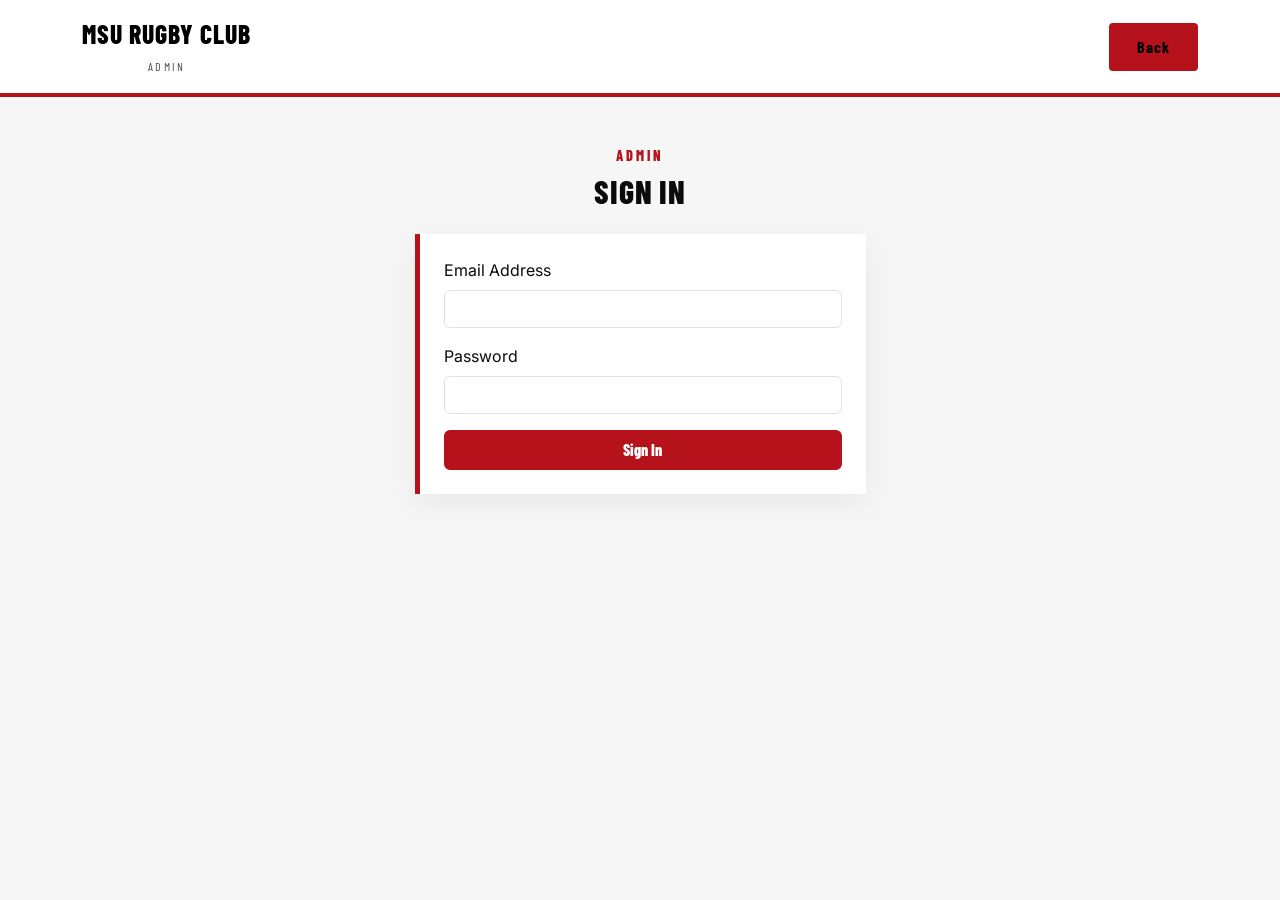
==== commit 002d2bd5: "Serve the new MSU layout with admin-backed schedule, staff, records, and login. Co-authored-by: Curs" ====
--- a/admin.html
+++ b/admin.html
@@ -5,7 +5,7 @@
   <meta name="viewport" content="width=device-width, initial-scale=1.0">
   <meta name="robots" content="noindex, nofollow">
 
-  <title>Admin | Montclair State University Rugby Team</title>
+  <title>Admin | MSU Rugby Club</title>
 
   <meta name="csrf-token" content="{{ csrf_token() }}">
 
@@ -17,17 +17,28 @@
     crossorigin="anonymous"
   >
 
+  <!-- Google Fonts -->
+  <link rel="preconnect" href="https://fonts.googleapis.com">
+  <link rel="preconnect" href="https://fonts.gstatic.com" crossorigin>
+  <link
+    href="https://fonts.googleapis.com/css2?family=Barlow+Condensed:wght@400;500;600;700;800&family=Inter:wght@400;500;600;700&display=swap"
+    rel="stylesheet"
+  >
+
   <!--CSS-->
   <link rel="stylesheet" href="style.css">
 </head>
 
-<body class="bg-light">
+<body class="admin-page">
 
 <!--NAVBAR-->
-<nav class="navbar navbar-expand-lg navbar-dark bg-dark admin-navbar">
+<nav class="navbar navbar-expand-lg navbar-dark admin-navbar">
   <div class="container">
 
-    <a class="navbar-brand fw-bold" href="/">Montclair State University Rugby Team</a>
+    <a class="navbar-brand admin-brand" href="/">
+      <span>MSU RUGBY CLUB</span>
+      <small>ADMIN</small>
+    </a>
 
     <div class="ms-auto d-flex align-items-center flex-wrap justify-content-end">
       <a id="backHomeButton" class="nav-link admin-back-btn d-none" href="/">
@@ -60,11 +71,11 @@
       <div class="col-md-6 col-lg-5">
 
         <div class="section-heading text-center mb-4">
-          <span class="section-label">ADMIN</span>
-          <h2>Sign In</h2>
-        </div>
-
-        <div class="card shadow-sm border-0">
+          <span class="section-kicker">ADMIN</span>
+          <h2>SIGN IN</h2>
+        </div>
+
+        <div class="admin-panel-card">
 
           <div class="card-body p-4">
 
@@ -80,7 +91,7 @@
                 <input type="password" class="form-control" id="loginPassword" autocomplete="current-password" required>
               </div>
 
-              <button type="submit" class="btn btn-primary w-100">
+              <button type="submit" class="btn btn-team w-100">
                 Sign In
               </button>
 
@@ -110,15 +121,15 @@
     <div class="container">
 
       <div class="section-heading text-center mb-4">
-        <span class="section-label">TEAM</span>
-        <h2>Schedule</h2>
+        <span class="section-kicker">TEAM</span>
+        <h2>SCHEDULE</h2>
         <p class="lead mb-0">Add practices and games for the welcome page.</p>
       </div>
 
       <div id="eventsError" class="alert alert-danger d-none" role="alert"></div>
       <div id="eventsSuccess" class="alert alert-success d-none" role="alert"></div>
 
-      <div class="card shadow-sm border-0 mb-4">
+      <div class="admin-panel-card mb-4">
         <div class="card-body p-4">
           <h3 class="h5 mb-3" id="eventFormTitle">Add Event</h3>
           <form id="eventForm">
@@ -172,14 +183,14 @@
             </div>
 
             <div class="d-flex gap-2 mt-4">
-              <button type="submit" class="btn btn-primary" id="eventSubmitButton">Add Event</button>
+              <button type="submit" class="btn btn-team" id="eventSubmitButton">Add Event</button>
               <button type="button" class="btn btn-outline-secondary d-none" id="eventCancelEdit">Cancel Edit</button>
             </div>
           </form>
         </div>
       </div>
 
-      <div class="card shadow-sm border-0">
+      <div class="admin-panel-card">
         <div class="table-responsive">
           <table class="table table-hover align-middle mb-0">
             <thead class="table-dark">
@@ -210,15 +221,15 @@
     <div class="container">
 
       <div class="section-heading text-center mb-4">
-        <span class="section-label">RESULTS</span>
-        <h2>Season Records</h2>
+        <span class="section-kicker">RESULTS</span>
+        <h2>SEASON RECORDS</h2>
         <p class="lead mb-0">Track wins and losses by season. The current season appears under Schedule on the home page.</p>
       </div>
 
       <div id="seasonRecordsError" class="alert alert-danger d-none" role="alert"></div>
       <div id="seasonRecordsSuccess" class="alert alert-success d-none" role="alert"></div>
 
-      <div class="card shadow-sm border-0 mb-4">
+      <div class="admin-panel-card mb-4">
         <div class="card-body p-4">
           <h3 class="h5 mb-3" id="seasonRecordFormTitle">Add Season Record</h3>
           <form id="seasonRecordForm">
@@ -239,14 +250,14 @@
               </div>
             </div>
             <div class="d-flex gap-2 mt-4">
-              <button type="submit" class="btn btn-primary" id="seasonRecordSubmitButton">Add Season Record</button>
+              <button type="submit" class="btn btn-team" id="seasonRecordSubmitButton">Add Season Record</button>
               <button type="button" class="btn btn-outline-secondary d-none" id="seasonRecordCancelEdit">Cancel Edit</button>
             </div>
           </form>
         </div>
       </div>
 
-      <div class="card shadow-sm border-0">
+      <div class="admin-panel-card">
         <div class="table-responsive">
           <table class="table table-hover align-middle mb-0">
             <thead class="table-dark">
@@ -273,15 +284,15 @@
     <div class="container">
 
       <div class="section-heading text-center mb-4">
-        <span class="section-label">LEADERSHIP</span>
-        <h2>Staff</h2>
+        <span class="section-kicker">LEADERSHIP</span>
+        <h2>STAFF</h2>
         <p class="lead mb-0">Update the president, coach, and captain shown on the site.</p>
       </div>
 
       <div class="row g-4">
 
         <div class="col-md-4">
-          <div class="card shadow-sm border-0 h-100">
+          <div class="admin-panel-card h-100">
             <div class="card-body p-4">
               <h3 class="h5 mb-3">President</h3>
               <form id="presidentForm">
@@ -289,7 +300,7 @@
                   <label for="presidentName" class="form-label">Name</label>
                   <input type="text" class="form-control" id="presidentName" maxlength="100">
                 </div>
-                <button type="submit" class="btn btn-primary">Save President</button>
+                <button type="submit" class="btn btn-team">Save President</button>
               </form>
               <div id="presidentError" class="alert alert-danger mt-3 mb-0 d-none" role="alert"></div>
               <div id="presidentSuccess" class="alert alert-success mt-3 mb-0 d-none" role="alert"></div>
@@ -298,7 +309,7 @@
         </div>
 
         <div class="col-md-4">
-          <div class="card shadow-sm border-0 h-100">
+          <div class="admin-panel-card h-100">
             <div class="card-body p-4">
               <h3 class="h5 mb-3">Coach</h3>
               <form id="coachForm">
@@ -306,7 +317,7 @@
                   <label for="coachName" class="form-label">Name</label>
                   <input type="text" class="form-control" id="coachName" maxlength="100">
                 </div>
-                <button type="submit" class="btn btn-primary">Save Coach</button>
+                <button type="submit" class="btn btn-team">Save Coach</button>
               </form>
               <div id="coachError" class="alert alert-danger mt-3 mb-0 d-none" role="alert"></div>
               <div id="coachSuccess" class="alert alert-success mt-3 mb-0 d-none" role="alert"></div>
@@ -315,7 +326,7 @@
         </div>
 
         <div class="col-md-4">
-          <div class="card shadow-sm border-0 h-100">
+          <div class="admin-panel-card h-100">
             <div class="card-body p-4">
               <h3 class="h5 mb-3">Captain</h3>
               <form id="captainForm">
@@ -323,7 +334,7 @@
                   <label for="captainName" class="form-label">Name</label>
                   <input type="text" class="form-control" id="captainName" maxlength="100">
                 </div>
-                <button type="submit" class="btn btn-primary">Save Captain</button>
+                <button type="submit" class="btn btn-team">Save Captain</button>
               </form>
               <div id="captainError" class="alert alert-danger mt-3 mb-0 d-none" role="alert"></div>
               <div id="captainSuccess" class="alert alert-success mt-3 mb-0 d-none" role="alert"></div>
@@ -344,14 +355,14 @@
     <div class="container">
 
       <div class="section-heading text-center mb-4">
-        <span class="section-label">RECRUITMENT</span>
-        <h2>Join Form Submissions</h2>
+        <span class="section-kicker">RECRUITMENT</span>
+        <h2>JOIN FORM SUBMISSIONS</h2>
         <p id="submissionCount" class="lead mb-0"></p>
       </div>
 
       <div id="submissionsError" class="alert alert-danger d-none" role="alert"></div>
 
-      <div class="card shadow-sm border-0">
+      <div class="admin-panel-card">
         <div class="table-responsive">
           <table class="table table-hover align-middle mb-0">
             <thead class="table-dark">
--- a/style.css
+++ b/style.css
@@ -72,9 +72,11 @@
 ===================================================== */
 
 .top-bar {
-  background: var(--black);
-
-  color: white;
+  background: #ffffff;
+
+  color: #000000;
+
+  border-bottom: 1px solid #e5e5e5;
 
   padding: 8px 0;
 
@@ -86,7 +88,7 @@
 }
 
 .top-links a {
-  color: #ccc;
+  color: #000000;
 
   margin-left: 20px;
 
@@ -94,7 +96,7 @@
 }
 
 .top-links a:hover {
-  color: white;
+  color: var(--team-primary);
 }
 
 
@@ -119,7 +121,7 @@
 
   gap: 12px;
 
-  color: #ffffff !important;
+  color: #000000 !important;
 
   padding: 12px 0;
 }
@@ -166,7 +168,7 @@
 }
 
 .nav-link {
-  color: #ffffff !important;
+  color: #000000 !important;
 
   font-family: "Barlow Condensed", sans-serif;
 
@@ -185,11 +187,30 @@
   color: var(--team-primary) !important;
 }
 
+.login-nav {
+  border: 2px solid var(--black);
+
+  color: #000000 !important;
+
+  margin-left: 8px;
+
+  padding-left: 18px !important;
+  padding-right: 18px !important;
+}
+
+.login-nav:hover {
+  background: var(--black);
+
+  color: #ffffff !important;
+}
+
 .join-nav {
   background: var(--team-primary);
 
   color: white !important;
 
+  margin-left: 8px;
+
   padding-left: 22px !important;
   padding-right: 22px !important;
 }
@@ -236,10 +257,12 @@
   opacity: 0.7;
 
   pointer-events: none;
+
+  color: #000000 !important;
 }
 
 .admin-navbar .admin-email:hover {
-  color: #ffffff !important;
+  color: #000000 !important;
 }
 
 #admin-schedule,
@@ -1485,3 +1508,135 @@
   padding: 24px;
   color: var(--team-gray);
 }
+
+/* =====================================================
+   ADMIN + PUBLIC INTEGRATION
+===================================================== */
+
+.admin-page {
+  background: #f6f6f6;
+  min-height: 100vh;
+}
+
+.admin-navbar {
+  background: #ffffff;
+  min-height: 88px;
+  border-bottom: 4px solid var(--team-primary);
+}
+
+.admin-navbar .nav-link {
+  color: #000000 !important;
+}
+
+.admin-navbar .nav-link:hover {
+  color: var(--team-primary) !important;
+}
+
+.admin-brand {
+  display: flex;
+  flex-direction: column;
+  line-height: 1.1;
+  font-family: "Barlow Condensed", sans-serif;
+  text-transform: uppercase;
+  color: #000000 !important;
+}
+
+.admin-brand span {
+  font-size: 1.6rem;
+  font-weight: 800;
+  letter-spacing: 0.04em;
+  color: #000000;
+}
+
+.admin-brand small {
+  font-size: 0.75rem;
+  letter-spacing: 0.18em;
+  color: #000000;
+  opacity: 0.7;
+}
+
+.admin-panel-card {
+  background: #fff;
+  border: 0;
+  border-left: 5px solid var(--team-primary);
+  box-shadow: 0 10px 30px rgba(0, 0, 0, 0.06);
+  margin-bottom: 1.5rem;
+}
+
+.admin-page .section-heading h2 {
+  letter-spacing: 0.03em;
+}
+
+.admin-page .table thead {
+  background: var(--black);
+  color: #fff;
+}
+
+.season-record-band {
+  margin-top: 2rem;
+  padding: 1.5rem 1.75rem;
+  background: var(--black);
+  color: #fff;
+  display: flex;
+  justify-content: space-between;
+  align-items: center;
+  gap: 1.5rem;
+  flex-wrap: wrap;
+}
+
+.season-record-band.history-record {
+  margin: 0 0 2rem;
+  background: var(--team-primary);
+}
+
+.season-record-copy .section-kicker {
+  color: rgba(255, 255, 255, 0.7);
+}
+
+.season-record-copy h3 {
+  margin: 0.35rem 0 0;
+  color: #fff;
+  font-size: 2rem;
+}
+
+.season-record-score {
+  text-align: right;
+}
+
+.season-record-score strong {
+  display: block;
+  font-family: "Barlow Condensed", sans-serif;
+  font-size: 3rem;
+  line-height: 1;
+}
+
+.season-record-score span {
+  letter-spacing: 0.14em;
+  font-size: 0.8rem;
+  opacity: 0.75;
+}
+
+.char-count-row {
+  display: flex;
+  justify-content: space-between;
+  gap: 1rem;
+  margin-top: 0.5rem;
+  font-size: 0.85rem;
+  color: var(--team-gray);
+}
+
+.char-limit-warning {
+  color: var(--team-primary);
+  font-weight: 700;
+}
+
+@media (max-width: 576px) {
+  .season-record-band {
+    flex-direction: column;
+    align-items: flex-start;
+  }
+
+  .season-record-score {
+    text-align: left;
+  }
+}
